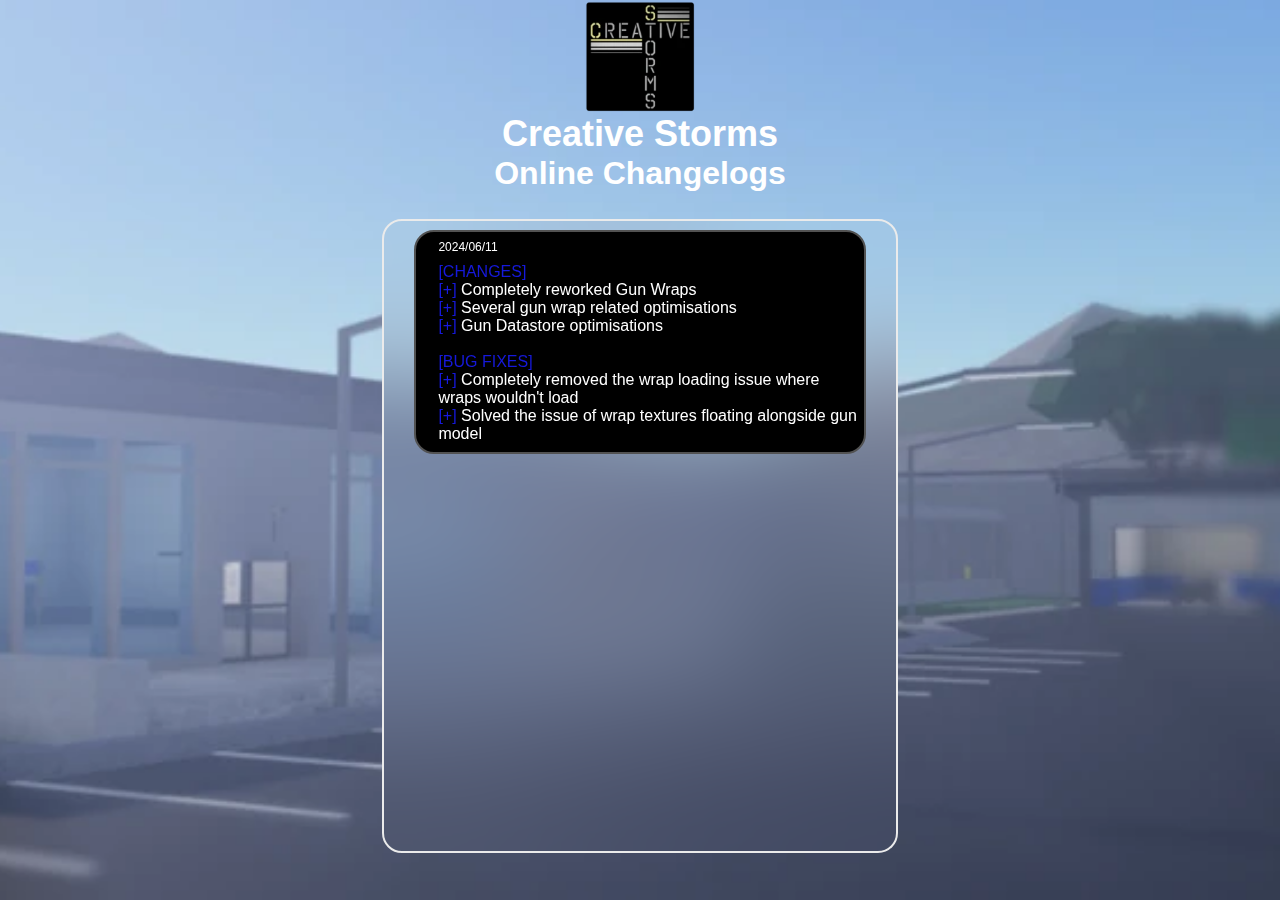
==== changelog/index.html @ 2bcf568c "Update index.html" ====
<!DOCTYPE html>
<html>
    <head>
        <link rel="stylesheet" href="index.css">
        <link rel="shortcut icon" href="logo.webp">
        <meta name="viewport" content="width=device-width, initial-scale=1, minimum-scale=1, shrink-to-fit=no"/>
        <title>CS Changelog</title>
    </head>
    <body>
        <section>
            <img class="headerlogo" src="logo.webp"></img>
            <h1>Creative Storms</h1>
            <h2>Online Changelogs</h2>
            <div class="form-box" id="form-box">
                <div class="log-box">
                    <div class="text-align">
                        <p class="date">2024/06/11</p>
                        <p class="content"><span class="Blue">[CHANGES]</span><br><span class="Blue">[+]</span> Completely reworked Gun Wraps <br><span class="Blue">[+]</span> Several gun wrap related optimisations <br><span class="Blue">[+]</span> Gun Datastore optimisations <br><br><span class="Blue">[BUG FIXES]</span><br><span class="Blue">[+]</span> Completely removed the wrap loading issue where wraps wouldn't load<br><span class="Blue">[+]</span> Solved the issue of wrap textures floating alongside gun model</p>
                    </div>
                </div>
            </div>
        </section>

        <script src="index.js"></script>
    </body>
</html>
---- changelog/index.css ----
*{
    margin: 0;
    padding: 0;
    font-family: 'poppins',sans-serif;
    overflow: hidden;
}
section{
    display: flex;
    flex-direction: column;
    align-items: center;
    min-height: 100vh;
    width: 100%;
    background: url('Background.webp') no-repeat;
    /* background: black; */
    background-position: center;
    background-size: cover;
}
.headerlogo{
    position: relative;
    height: 12.5vb;
    background: transparent;
}

h1{
    font-size: 2.25em;
    color: #fff;
    text-align: center;
}
h2{
    font-size: 2em;
    color: #fff;
    text-align: center;
}

.form-box{
    /* position: relative; */
    width: 40vw;
    height: 70vh;
    background: transparent;
    backdrop-filter: blur(50px);
    border: 2px solid rgba(235,235,235,1);
    margin-top: 3vh;
    border-radius: 20px;
    display: flex;
    flex-direction: column;
    align-items: center;
    overflow-y: auto;
}

.log-box{
    /* position: relative; */
    width: 35vw;
    background: black;
    /* background: #141414; */
    border: 2px solid rgb(82, 82, 82);
    margin-top: 1vh;
    border-radius: 20px;
    display: flex;
    /* justify-content: center;
    align-items: center; */
    overflow: visible;
}

.log-box .text-align {
    width: 100%;
    min-height: 20vh;
    margin-left: 5%;
    margin-top: 2%;
    margin-bottom: 2%;
    background: transparent;
}

.log-box .text-align .date{
    font-size: 0.75em;
    color: #fff;
    text-align: left;
}

.log-box .text-align .content{
    font-size: 1em;
    color: #fff;
    text-align: left;
    margin-top: 2%;
}

.Blue{
    color: #1619db;
}
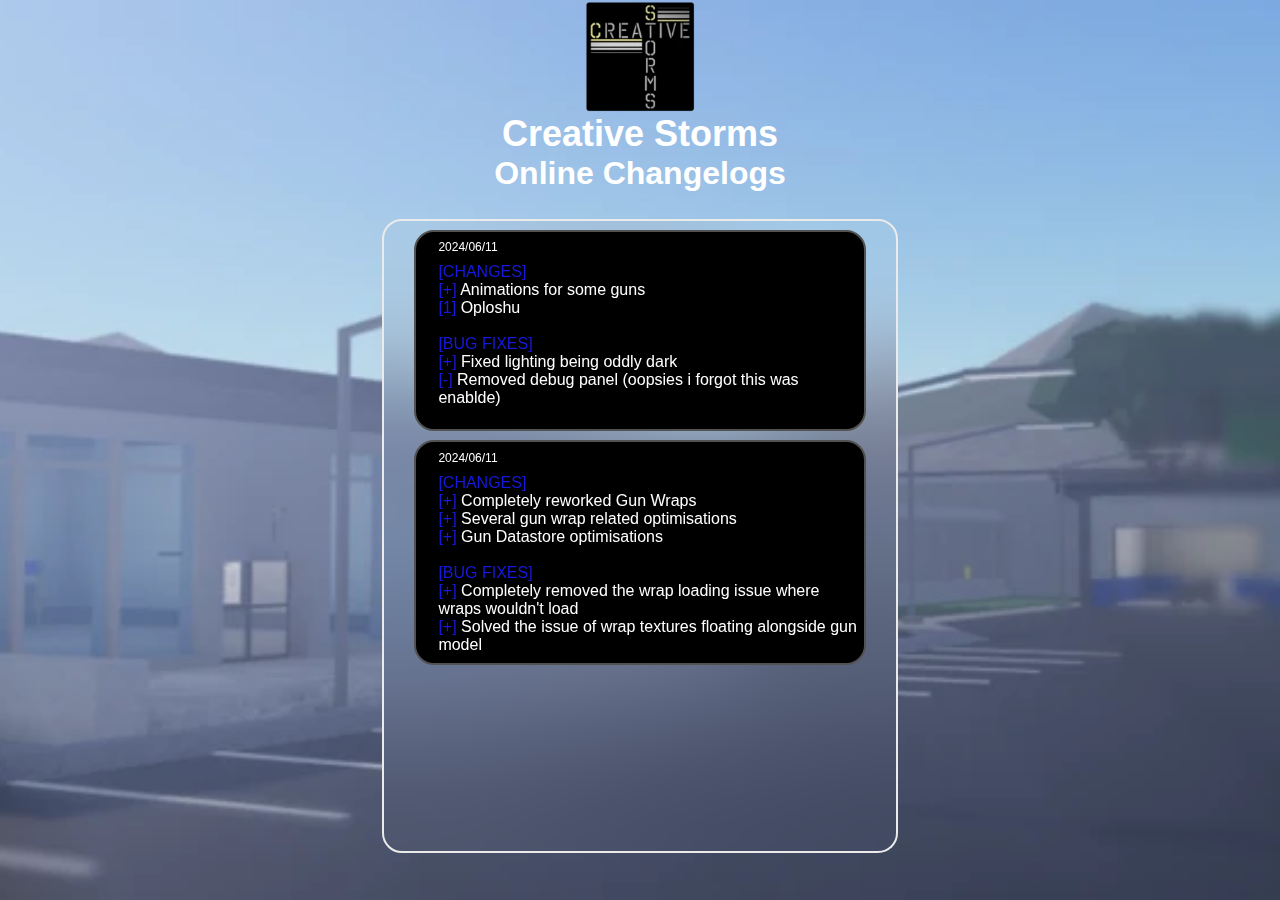
==== commit df5fad47: "Update index.html" ====
--- a/changelog/index.html
+++ b/changelog/index.html
@@ -15,6 +15,12 @@
                 <div class="log-box">
                     <div class="text-align">
                         <p class="date">2024/06/11</p>
+                        <p class="content"><span class="Blue">[CHANGES]</span><br><span class="Blue">[+]</span> Animations for some guns <br><span class="Blue">[1]</span> Oploshu <br><br><span class="Blue">[BUG FIXES]</span><br><span class="Blue">[+]</span> Fixed lighting being oddly dark<br><span class="Blue">[-]</span> Removed debug panel (oopsies i forgot this was enablde)</p>
+                    </div>
+                </div>
+                <div class="log-box">
+                    <div class="text-align">
+                        <p class="date">2024/06/11</p>
                         <p class="content"><span class="Blue">[CHANGES]</span><br><span class="Blue">[+]</span> Completely reworked Gun Wraps <br><span class="Blue">[+]</span> Several gun wrap related optimisations <br><span class="Blue">[+]</span> Gun Datastore optimisations <br><br><span class="Blue">[BUG FIXES]</span><br><span class="Blue">[+]</span> Completely removed the wrap loading issue where wraps wouldn't load<br><span class="Blue">[+]</span> Solved the issue of wrap textures floating alongside gun model</p>
                     </div>
                 </div>
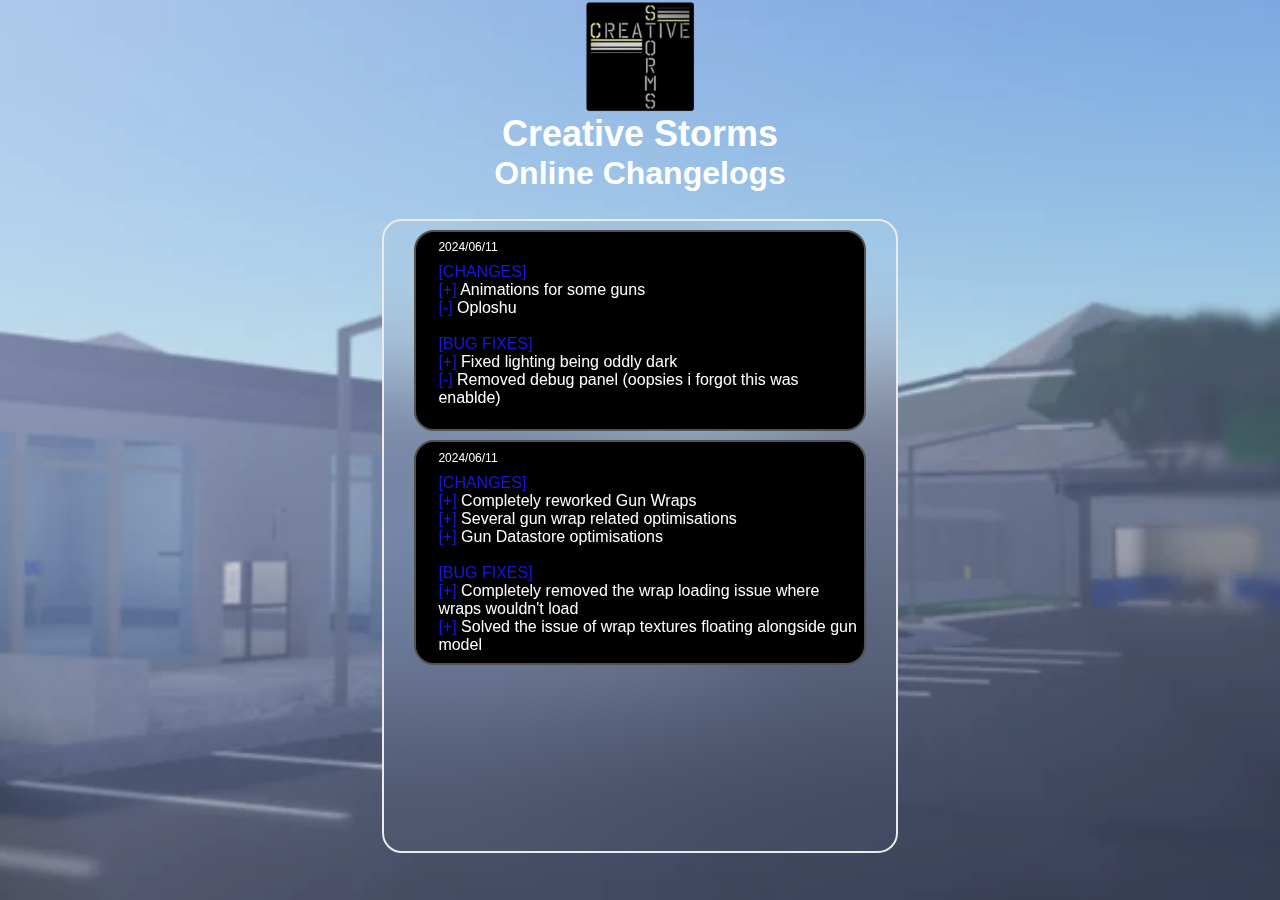
==== commit 860da5d5: "Update index.html" ====
--- a/changelog/index.html
+++ b/changelog/index.html
@@ -15,7 +15,7 @@
                 <div class="log-box">
                     <div class="text-align">
                         <p class="date">2024/06/11</p>
-                        <p class="content"><span class="Blue">[CHANGES]</span><br><span class="Blue">[+]</span> Animations for some guns <br><span class="Blue">[1]</span> Oploshu <br><br><span class="Blue">[BUG FIXES]</span><br><span class="Blue">[+]</span> Fixed lighting being oddly dark<br><span class="Blue">[-]</span> Removed debug panel (oopsies i forgot this was enablde)</p>
+                        <p class="content"><span class="Blue">[CHANGES]</span><br><span class="Blue">[+]</span> Animations for some guns <br><span class="Blue">[-]</span> Oploshu <br><br><span class="Blue">[BUG FIXES]</span><br><span class="Blue">[+]</span> Fixed lighting being oddly dark<br><span class="Blue">[-]</span> Removed debug panel (oopsies i forgot this was enablde)</p>
                     </div>
                 </div>
                 <div class="log-box">
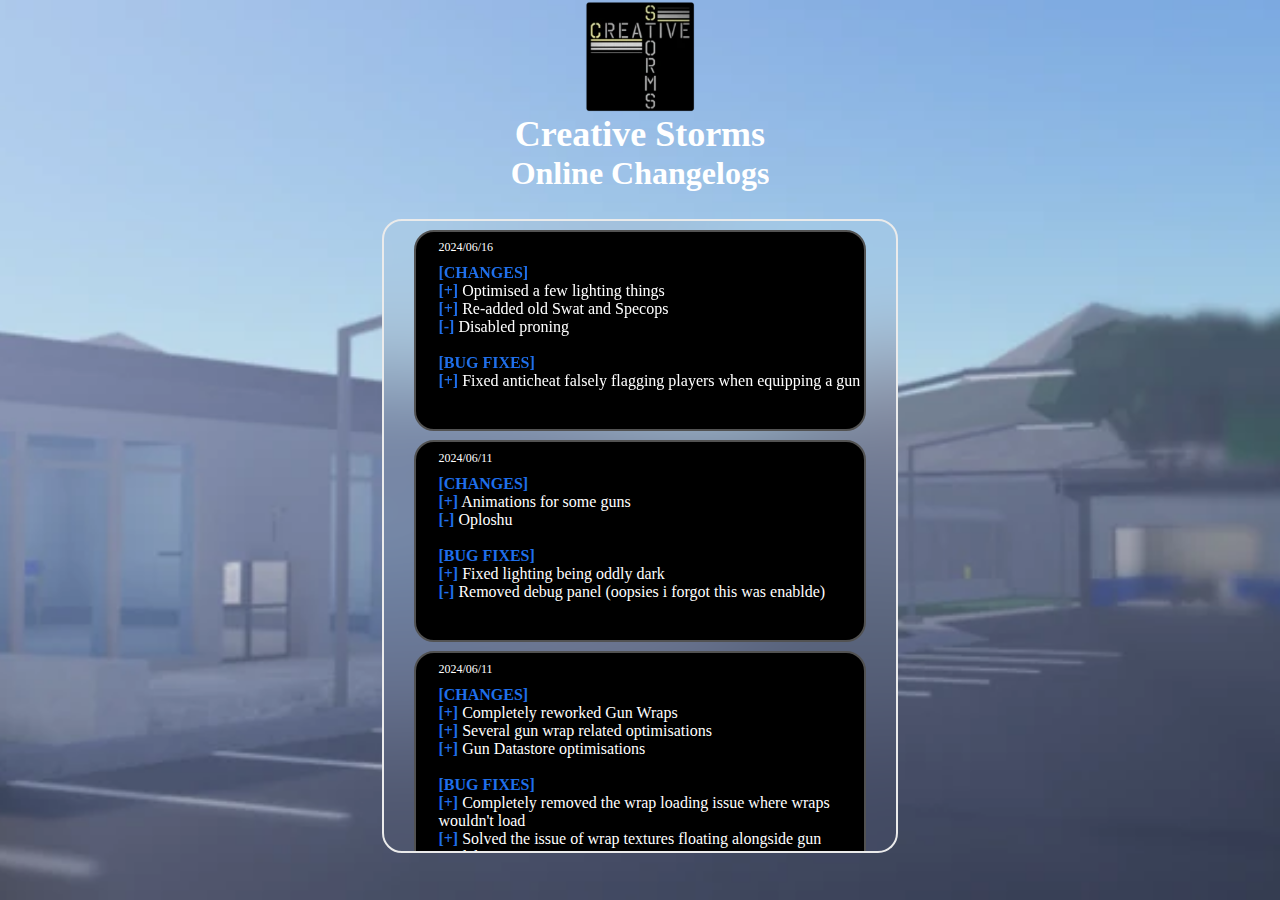
==== commit 9e17d785: "Update index.html" ====
--- a/changelog/index.html
+++ b/changelog/index.html
@@ -12,6 +12,12 @@
             <h1>Creative Storms</h1>
             <h2>Online Changelogs</h2>
             <div class="form-box" id="form-box">
+                <div class="log-box">
+                    <div class="text-align">
+                        <p class="date">2024/06/16</p>
+                        <p class="content"><span class="Blue">[CHANGES]</span><br><span class="Blue">[+]</span> Optimised a few lighting things<br><span class="Blue">[+]</span> Re-added old Swat and Specops<br><span class="Blue">[-]</span> Disabled proning<br><br><span class="Blue">[BUG FIXES]</span><br><span class="Blue">[+]</span> Fixed anticheat falsely flagging players when equipping a gun</p>
+                    </div>
+                </div>
                 <div class="log-box">
                     <div class="text-align">
                         <p class="date">2024/06/11</p>
--- a/changelog/index.css
+++ b/changelog/index.css
@@ -1,7 +1,7 @@
 *{
     margin: 0;
     padding: 0;
-    font-family: 'poppins',sans-serif;
+    font-family: consolas;
     overflow: hidden;
 }
 section{
@@ -84,5 +84,6 @@
 }
 
 .Blue{
-    color: #1619db;
-}+    color: #1f6feb;
+    font-weight: 700;
+}
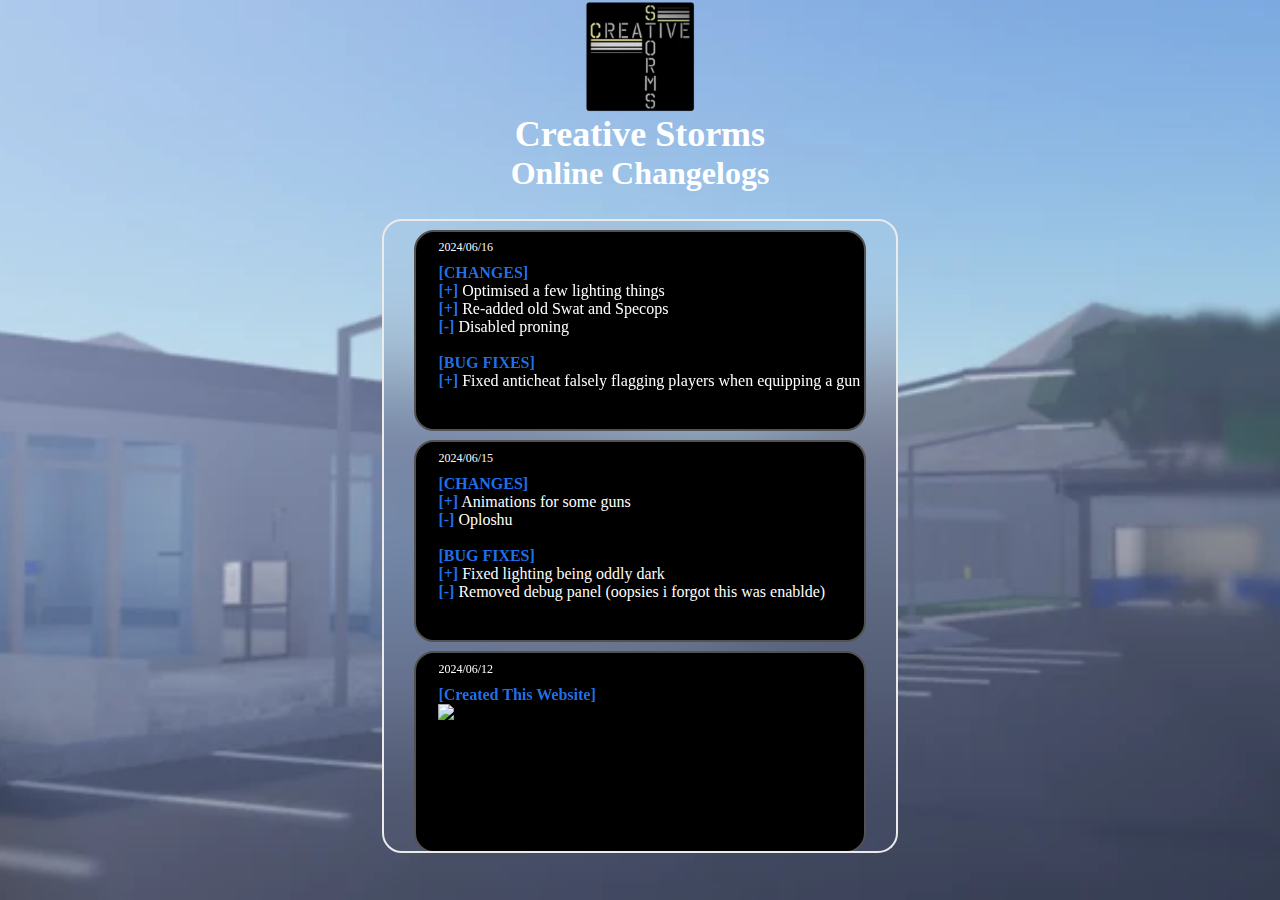
==== commit 7811322d: "Update index.html" ====
--- a/changelog/index.html
+++ b/changelog/index.html
@@ -20,8 +20,15 @@
                 </div>
                 <div class="log-box">
                     <div class="text-align">
-                        <p class="date">2024/06/11</p>
+                        <p class="date">2024/06/15</p>
                         <p class="content"><span class="Blue">[CHANGES]</span><br><span class="Blue">[+]</span> Animations for some guns <br><span class="Blue">[-]</span> Oploshu <br><br><span class="Blue">[BUG FIXES]</span><br><span class="Blue">[+]</span> Fixed lighting being oddly dark<br><span class="Blue">[-]</span> Removed debug panel (oopsies i forgot this was enablde)</p>
+                    </div>
+                </div>
+                <div class="log-box">
+                    <div class="text-align">
+                        <p class="date">2024/06/12</p>
+                        <p class="content"><span class="Blue">[Created This Website]</span></p>
+                        <img src="https://cdn.discordapp.com/emojis/710523441912086538.webp?size=96&amp;quality=lossless">
                     </div>
                 </div>
                 <div class="log-box">
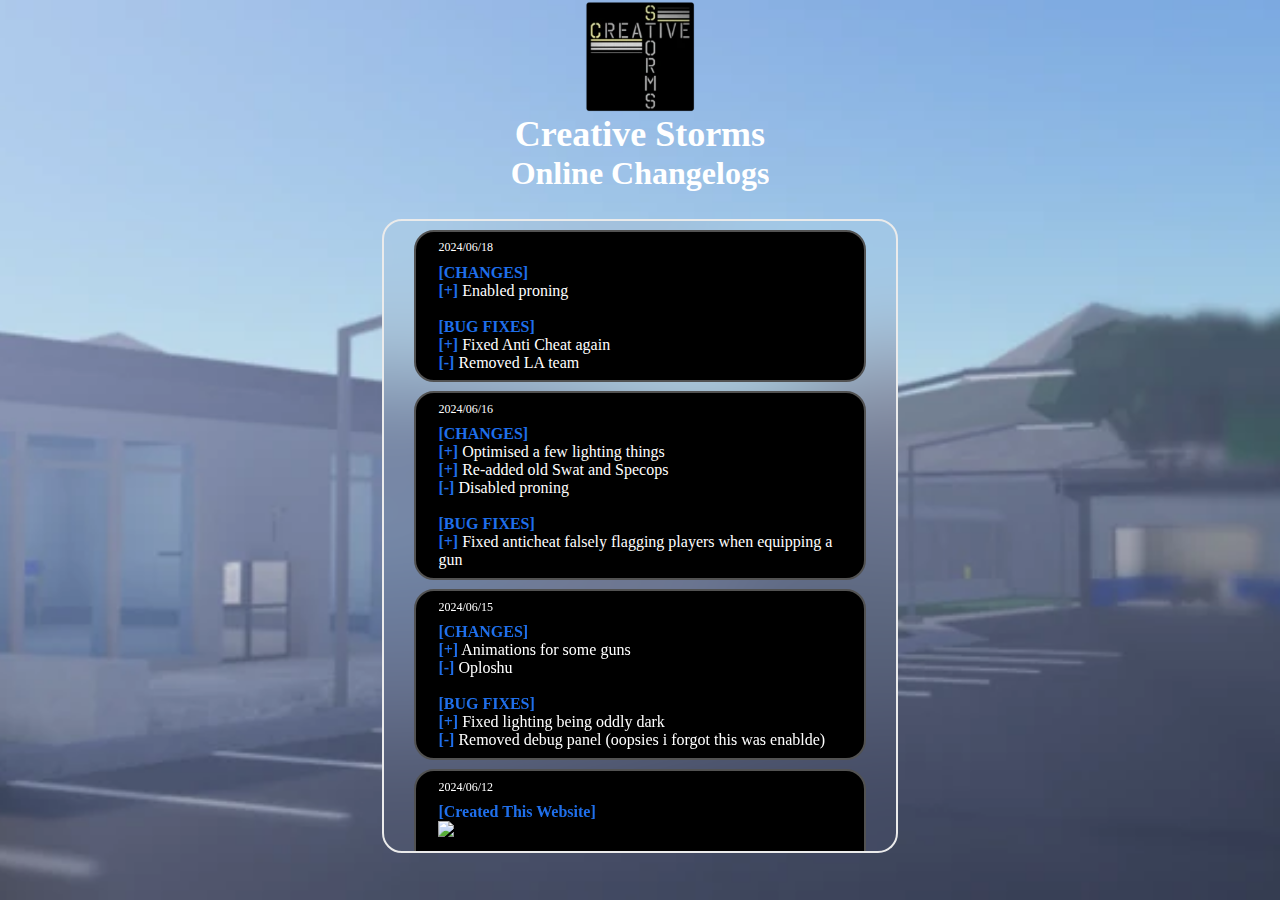
==== commit 554c122e: "Update index.html" ====
--- a/changelog/index.html
+++ b/changelog/index.html
@@ -14,16 +14,25 @@
             <div class="form-box" id="form-box">
                 <div class="log-box">
                     <div class="text-align">
+                        <p class="date">2024/06/18</p>
+                        <p class="content"><span class="Blue">[CHANGES]</span><br><span class="Blue">[+]</span> Enabled proning<br><br><span class="Blue">[BUG FIXES]</span><br><span class="Blue">[+]</span> Fixed Anti Cheat again<br><span class="Blue">[-]</span> Removed LA team</p>
+                    </div>
+                </div>
+                
+                <div class="log-box">
+                    <div class="text-align">
                         <p class="date">2024/06/16</p>
                         <p class="content"><span class="Blue">[CHANGES]</span><br><span class="Blue">[+]</span> Optimised a few lighting things<br><span class="Blue">[+]</span> Re-added old Swat and Specops<br><span class="Blue">[-]</span> Disabled proning<br><br><span class="Blue">[BUG FIXES]</span><br><span class="Blue">[+]</span> Fixed anticheat falsely flagging players when equipping a gun</p>
                     </div>
                 </div>
+    
                 <div class="log-box">
                     <div class="text-align">
                         <p class="date">2024/06/15</p>
                         <p class="content"><span class="Blue">[CHANGES]</span><br><span class="Blue">[+]</span> Animations for some guns <br><span class="Blue">[-]</span> Oploshu <br><br><span class="Blue">[BUG FIXES]</span><br><span class="Blue">[+]</span> Fixed lighting being oddly dark<br><span class="Blue">[-]</span> Removed debug panel (oopsies i forgot this was enablde)</p>
                     </div>
                 </div>
+    
                 <div class="log-box">
                     <div class="text-align">
                         <p class="date">2024/06/12</p>
@@ -31,10 +40,60 @@
                         <img src="https://cdn.discordapp.com/emojis/710523441912086538.webp?size=96&amp;quality=lossless">
                     </div>
                 </div>
+    
                 <div class="log-box">
                     <div class="text-align">
                         <p class="date">2024/06/11</p>
                         <p class="content"><span class="Blue">[CHANGES]</span><br><span class="Blue">[+]</span> Completely reworked Gun Wraps <br><span class="Blue">[+]</span> Several gun wrap related optimisations <br><span class="Blue">[+]</span> Gun Datastore optimisations <br><br><span class="Blue">[BUG FIXES]</span><br><span class="Blue">[+]</span> Completely removed the wrap loading issue where wraps wouldn't load<br><span class="Blue">[+]</span> Solved the issue of wrap textures floating alongside gun model</p>
+                    </div>
+                </div>
+
+                <div class="log-box">
+                    <div class="text-align">
+                        <p class="date">2024/01/21</p>
+                        <p class="content"><span class="Blue">[MAJOR CHANGES]</span><br><span class="Blue">[+]</span> Guard Paycheck deposits directly into wallet<br><span class="Blue">[-]</span> Bank has been Disabled<br><br>BANK MONEY WILL BE INACCESSABLE<br>NO DATA WILL BE ROLLED OVER</p>
+                    </div>
+                </div>
+    
+        		<div class="log-box">
+                    <div class="text-align">
+                        <p class="date">2024/01/15</p>
+                        <p class="content"><span class="Blue">[CHANGES]</span><br><span class="Blue">[-]</span> Disabled bunker items so y'all stop wasting your money<br><span class="Blue">[+]</span> Added text outside the bunker, twice, to make it crystal clear that it is disabled<br><span class="Blue">[+]</span>As mentioned, experimental military changes have been made, they will now all respawn if the criminal count drops below 10<br><span class="Blue">[/]</span> This may be changed in the future<br><span class="Blue">[+]</span> Added confirmation screen when changing teams via menu</p>
+                    </div>
+                </div>
+    
+        		<div class="log-box">
+                    <div class="text-align">
+                        <p class="date">2023/11/30</p>
+                        <p class="content"><span class="Blue">[CHANGES]</span><br><span class="Blue">[-]</span> Removed Anti Glitch parts on tower roofs<br><span class="Blue">[-]</span>Removed poorly optimised anti glitch code within ACS (T6 shout out!?)<br><br><span class="Blue">[BUG FIXES]</span><br><span class="Blue">[+]</span> Patched new fence escape not fully opening<br><span class="Blue">[+]</span> Patched ACS FlashFX error when certain guns are fired</p>
+                    </div>
+                </div>
+    
+        		<div class="log-box">
+                    <div class="text-align">
+                        <p class="date">2023/11/29</p>
+                        <p class="content"><span class="Blue">[CHANGES]</span><br><span class="Blue">[+]</span> New escape method added to yard<br><span class="Blue">[+]</span> It allows you to break through the fence and get to the front of the prison<br><span class="Blue">[+]</span> Requires crowbar</p>
+                    </div>
+                </div>
+
+        		<div class="log-box">
+                    <div class="text-align">
+                        <p class="date">2023/11/23</p>
+                        <p class="content"><span class="Blue">[CHANGES]</span><br><span class="Blue">[+]</span> Optimised bank's money generation<br><span class="Blue">[+]</span> Optimised Jewellery's money generation<br><br><span class="Blue">[BUG FIXES]</span><br><span class="Blue">[/]</span> Patched Menu whitelisted options not loading correctly<br><span class="Blue">[/]</span> Stopped Guards from robbing Bank or collecting money generated by Bank<br><span class="Blue">[/]</span> Stopped Guards from robbing Jewellery or collecting money generated by Jewellery</p>
+                    </div>
+                </div>
+
+        		<div class="log-box">
+                    <div class="text-align">
+                        <p class="date">2023/11/17</p>
+                        <p class="content"><span class="Blue">[CHANGES]</span><br><span class="Blue">[+]</span> HEAVILY optimised city armoury and gym building</p>
+                    </div>
+                </div>
+
+        		<div class="log-box">
+                    <div class="text-align">
+                        <p class="date">2023/11/16</p>
+                        <p class="content"><span class="Blue">[BUG FIXES]</span><br><span class="Blue">[/]</span> Patched white line sometimes appearing at the bottom of the screen<br><span class="Blue">[/]</span> Patched Clicking sound being heard while selecting team<br><span class="Blue">[|]</span> Possibly patched Menu taking too long to load</p>
                     </div>
                 </div>
             </div>
--- a/changelog/index.css
+++ b/changelog/index.css
@@ -63,8 +63,9 @@
 
 .log-box .text-align {
     width: 100%;
-    min-height: 20vh;
+    min-height: 10vh;
     margin-left: 5%;
+    margin-right: 5%;
     margin-top: 2%;
     margin-bottom: 2%;
     background: transparent;
